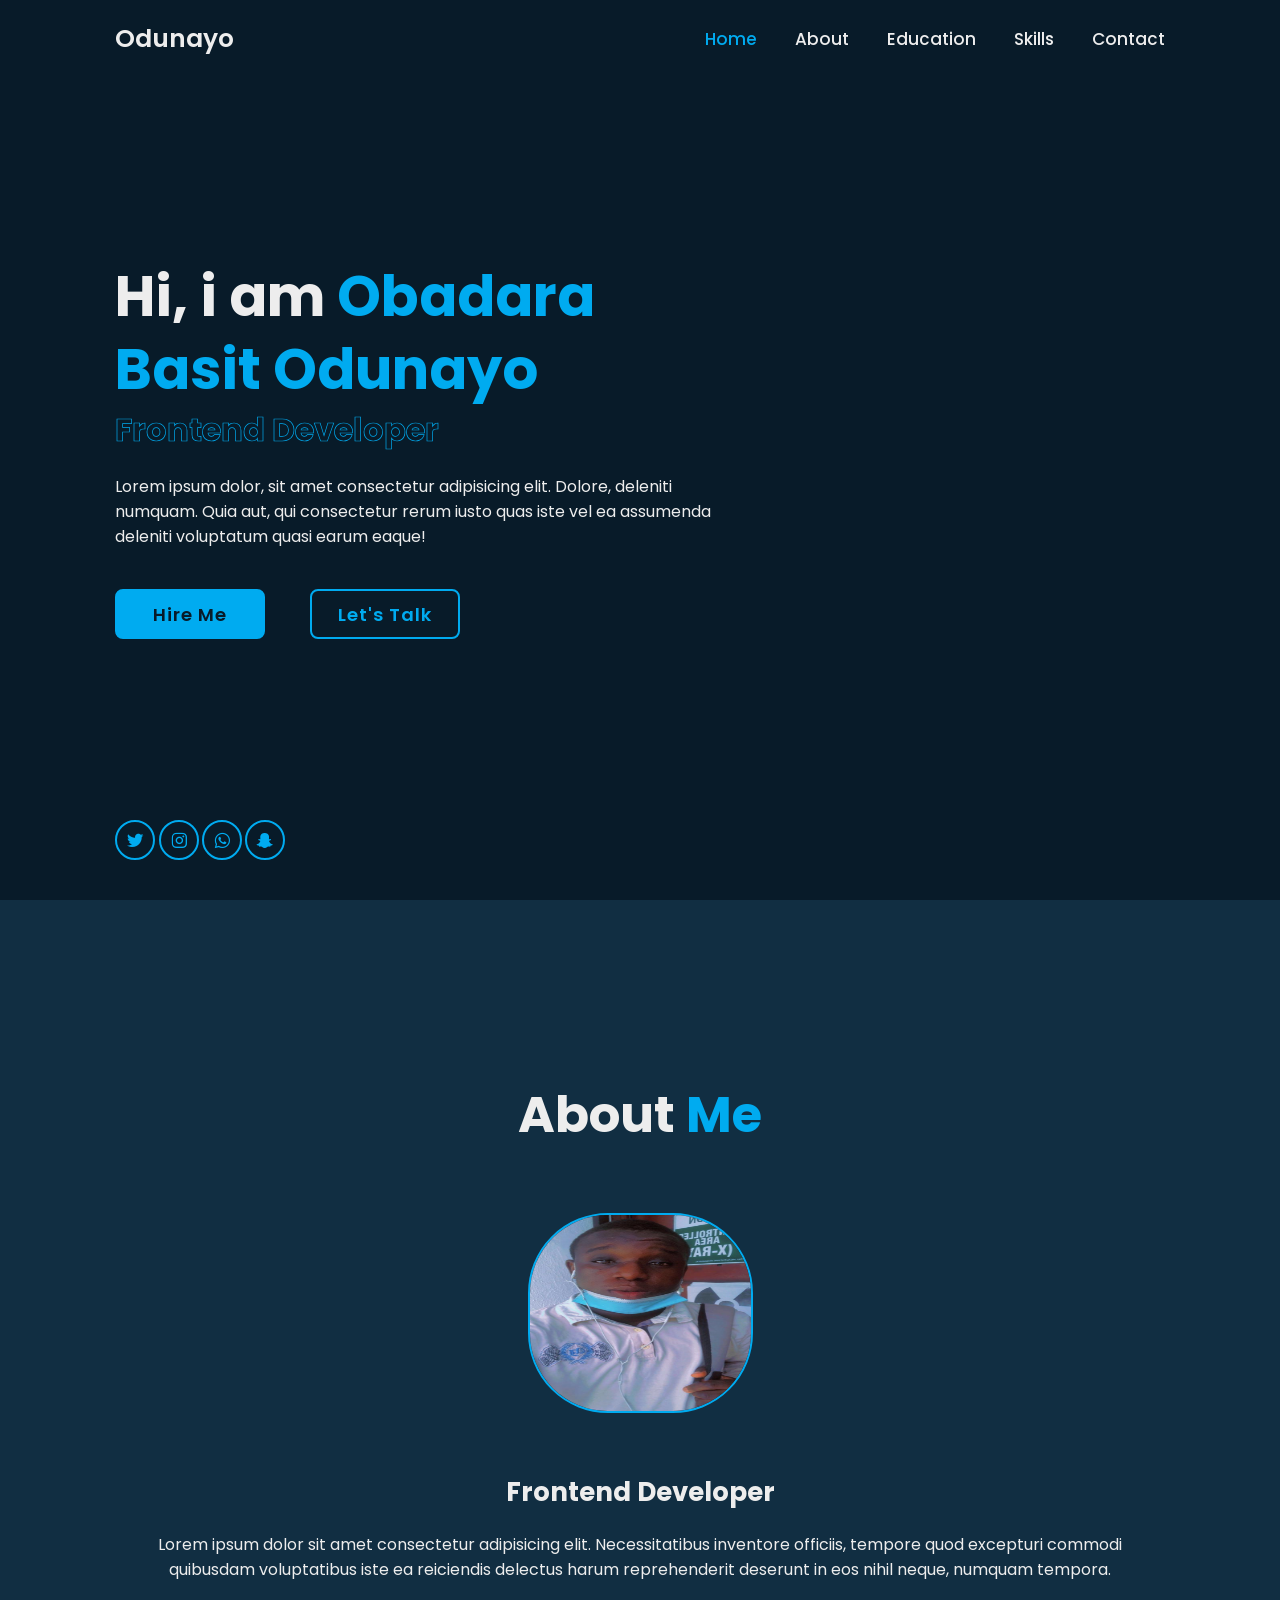
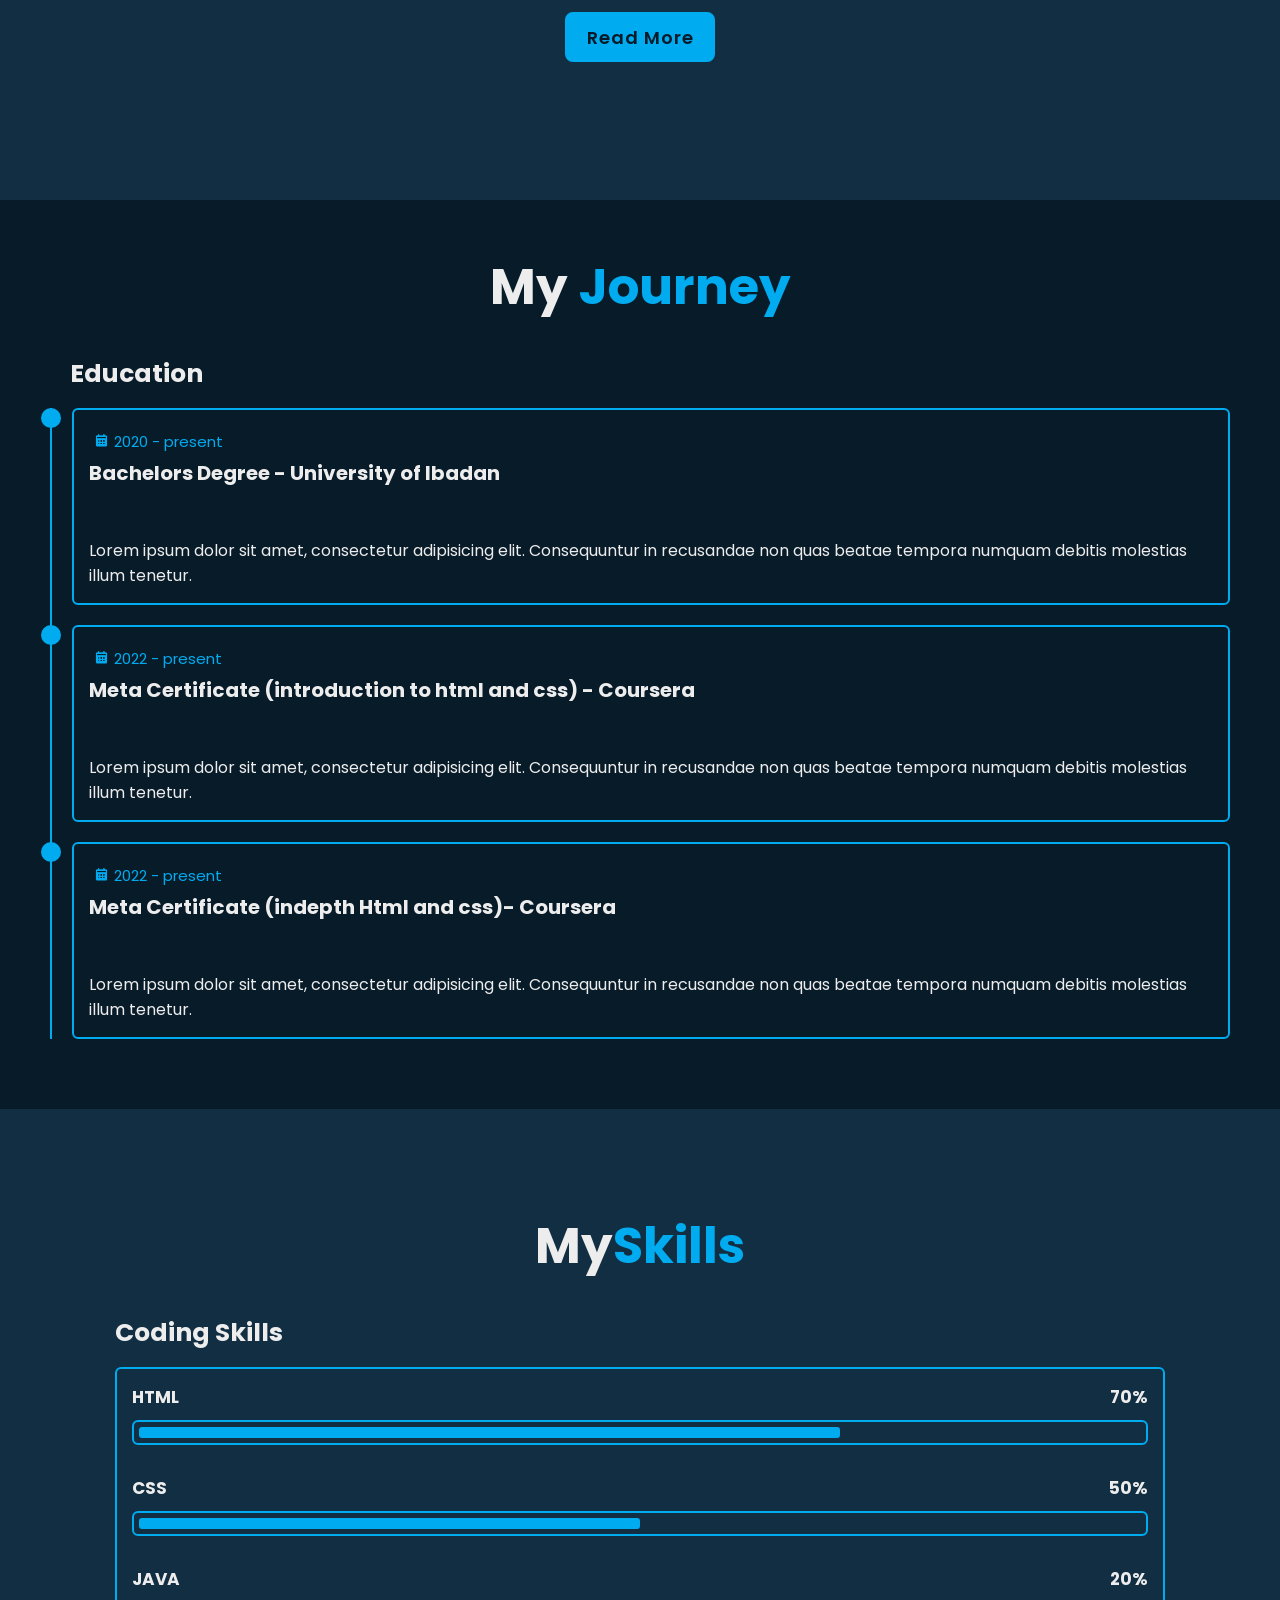
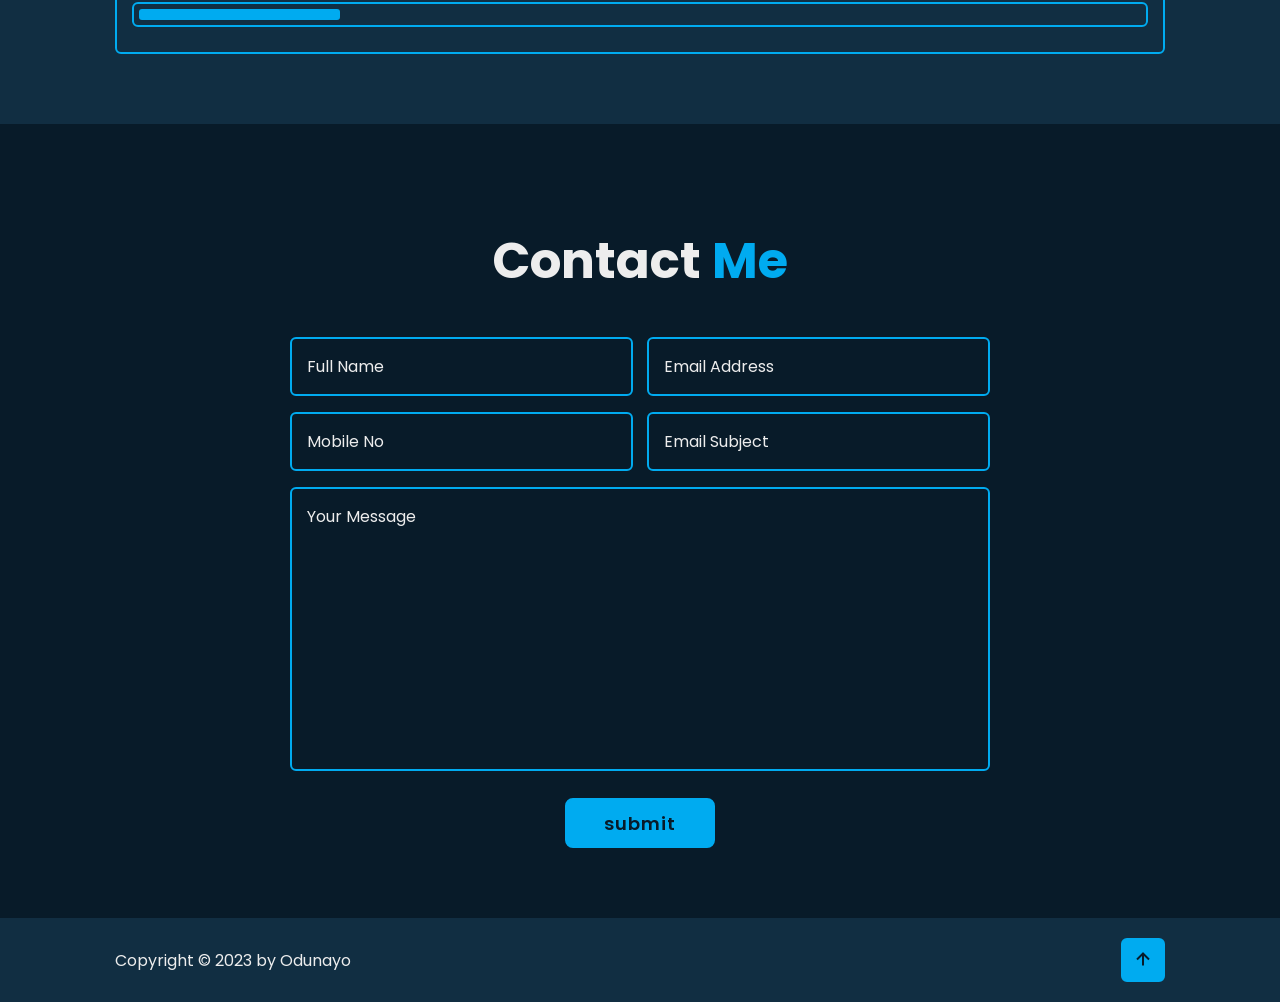
==== portfolio.html @ 90c18b75 "initial commit" ====
<!DOCTYPE html>
<html lang="en">

<head>
  <meta charset="utf-8" />
  <meta name="viewport" content="width=device-width, initial-scale=1.0" />
  <meta http-equiv="X-UA-Compatible" content="IE=edge" />
  <meta name="author" content="Obadara Basit" />
  <meta property="og:title" content="My bio" />
  <meta property="og:type" content="Website" />
  <meta property="og:image" content="saka.png" />
  <meta property="og:description" content="information about the author of the website" />

  <title>My portfolio page</title>
  <link rel="stylesheet" href="portfolio.css" />
  <!--box icons-->
  <link href="https://unpkg.com/boxicons@2.1.4/css/boxicons.min.css" rel="stylesheet" />
</head>

<body>
  <!--Header-->
  <header class="header">
    <a href="#" class="logo">Odunayo</a>

    <div class="bx bx-menu" id="menu-icon"></div>

    <nav class="navbar">
      <a href="#home" class="active">Home</a>
      <a href="#about">About</a>
      <a href="#education">Education</a>
      <a href="#skills">Skills</a>
      <a href="#contact">Contact</a>
    </nav>
  </header>

  <!--home section design-->
  <section class="home" id="home">
    <div class="home-content">
      <h1>Hi, i am <span>Obadara Basit Odunayo</span></h1>
      <div class="text-animate">
        <h3>Frontend Developer</h3>
      </div>
      <p>
        Lorem ipsum dolor, sit amet consectetur adipisicing elit. Dolore,
        deleniti numquam. Quia aut, qui consectetur rerum iusto quas iste vel
        ea assumenda deleniti voluptatum quasi earum eaque!
      </p>

      <div class="btn-box">
        <a href="#" class="btn">Hire Me</a>
        <a href="#" class="btn">Let's Talk</a>
      </div>
    </div>

    <div class="home-sci">
      <a href=" x.com/@OddDunayo" class="bx bxl-twitter"></a>
      <a href="#" class="bx bxl-instagram"></a>
      <a href=" whatsapp.com/08173701023" class="bx bxl-whatsapp"></a>
      <a href=" snapchat.com/@ODUNAYO6" class="bx bxl-snapchat"></a>
    </div>
  </section>

  <!--about section design-->
  <section class="about" id="about">
    <h2 class="heading">About <span>Me</span></h2>

    <div class="about-img">
      <img src="IMG-20230917-WA0005.jpg" width="200px" height="200px" alt="me" />
    </div>

    <div class="about-content">
      <h3>Frontend Developer</h3>
      <p>
        Lorem ipsum dolor sit amet consectetur adipisicing elit.
        Necessitatibus inventore officiis, tempore quod excepturi commodi
        quibusdam voluptatibus iste ea reiciendis delectus harum reprehenderit
        deserunt in eos nihil neque, numquam tempora.
      </p>
      <div class="btn-box btns">
        <a href="#" class="btn">Read More</a>
      </div>
    </div>
  </section>
  <!--education section design-->
  <section class="education" id="education">
    <h2 class="heading">My <span>Journey</span></h2>

    <div class="education-row">
      <div class="education-column">
        <h3 class="title">Education</h3>
        <div class="education-box">
          <div class="education-content">
            <div class="content">
              <div class="year">
                <i class="bx bxs-calendar"></i>2020 - present
              </div>
              <h3>Bachelors Degree - University of Ibadan</h3>
              <p>
                Lorem ipsum dolor sit amet, consectetur adipisicing elit.
                Consequuntur in recusandae non quas beatae tempora numquam
                debitis molestias illum tenetur.
              </p>
            </div>
          </div>

          <div class="education-content">
            <div class="content">
              <div class="year">
                <i class="bx bxs-calendar"></i>2022 - present
              </div>
              <h3>
                Meta Certificate (introduction to html and css) - Coursera
              </h3>
              <p>
                Lorem ipsum dolor sit amet, consectetur adipisicing elit.
                Consequuntur in recusandae non quas beatae tempora numquam
                debitis molestias illum tenetur.
              </p>
            </div>
          </div>

          <div class="education-content">
            <div class="content">
              <div class="year">
                <i class="bx bxs-calendar"></i>2022 - present
              </div>
              <h3>Meta Certificate (indepth Html and css)- Coursera</h3>
              <p>
                Lorem ipsum dolor sit amet, consectetur adipisicing elit.
                Consequuntur in recusandae non quas beatae tempora numquam
                debitis molestias illum tenetur.
              </p>
            </div>
          </div>
        </div>
      </div>
    </div>
  </section>

  <!--skill section design-->
  <section class="skills" id="skills">
    <h2 class="heading">My<span>Skills</span></h2>

    <div class="skills-row">
      <div class="skills-column">
        <h3 class="title">Coding Skills</h3>

        <div class="skills-box">
          <div class="skills-content">

            <div class="progress">
              <h3>HTML <span>70%</span></h3>
              <div class="bar"><span></span></div>
            </div>

            <div class="progress">
              <h3>CSS <span>50%</span></h3>
              <div class="bar"><span></span></div>
            </div>

            <div class="progress">
              <h3>JAVA <span>20%</span></h3>
              <div class="bar"><span></span></div>
            </div>
          </div>
        </div>
      </div>
    </div>
  </section>
  <!--Contact section design-->
  <section class="contact" id="contact">
    <h2 class="heading">Contact <span>Me</span></h2>

    <form action="#">
      <div class="input-box">
        <div class="input-field">
          <input type="text" placeholder="Full Name" required />
          <span class="focus"></span>
        </div>
        <div class="input-field">
          <input type="email" placeholder="Email Address" required />
          <span class="focus"></span>
        </div>
        <div class="input-field">
          <input type="number" placeholder="Mobile No" required />
          <span class="focus"></span>
        </div>
        <div class="input-field">
          <input type="text" placeholder="Email Subject" required />
          <span class="focus"></span>
        </div>
      </div>

      <div class="textarea-field">
        <textarea name="" id="" cols="30" rows="10" placeholder="Your Message" required></textarea>
        <span class="focus"> </span>
      </div>

      <div class="btn-box btns">
        <button type="submit" class="btn">submit</button>
      </div>
    </form>
  </section>
  <!--Footer section design-->
  <footer class="footer">
    <div class="footer-text">
      <p>Copyright &copy; 2023 by Odunayo</p>
    </div>
    <div class="footer-iconTop">
      <a href="#"><i class='bx bx-up-arrow-alt'></i></a>
    </div>
  </footer>

  <script src="portfolio.js"></script>
</body>

</html>
---- portfolio.css ----
@import url("htpps://fonts.googleapis.com/css2?family=Poppins:wght@300;400;500;600;700;800;900&display=swap");

* {
  margin: 0;
  padding: 0;
  box-sizing: border-box;
  text-decoration: none;
  border: none;
  outline: none;
  scroll-behavior: smooth;
  font-family: "Poppins", sans-serif;
}

:root {
  --bg-color: #081b29;
  --second-bg-color: #112e42;
  --text-color: #ededed;
  --main-color: #00abf0;
}

html {
  font-size: 62.5%;
  overflow-x: hidden;
}

body {
  background: var(--bg-color);
  color: var(--text-color);
}

.header {
  position: fixed;
  top: 0;
  left: 0;
  width: 100%;
  padding: 2rem 9%;
  background-color: transparent;
  display: flex;
  justify-content: space-between;
  align-items: center;
  z-index: 100%;
  transition: .3s;
}

.header.sticky {
  background: var(--bg-color);
}

.logo {
  font-size: 2.5rem;
  color: var(--text-color);
  font-weight: 600;
}

.navbar a {
  font-size: 1.7rem;
  color: var(--text-color);
  font-weight: 500;
  margin-left: 3.5rem;
  transition: 0.3s;
}

.navbar a:hover,
.navbar a.active {
  color: var(--main-color);
}

#menu-icon {
  font-size: 3.6rem;
  color: var(--text-color);
  cursor: pointer;
  display: none;
}

section {
  min-height: 100vh;
  padding: 10rem 9% 2rem;
}

.home {
  display: flex;
  align-items: center;
  padding: 0 9%;
}

.home-content {
  max-width: 60rem;
}

.home-content h1 {
  font-size: 5.6rem;
  font-weight: 700;
  line-height: 1.3;
}

.home-content .text-animate {
  position: relative;
  width: 32.8rem;
}

.home-content .text-animate h3 {
  font-size: 3.2rem;
  font-weight: 700;
  color: transparent;
  -webkit-text-stroke: 0.7px var(--main-color);
}

.home-content p {
  font-size: 1.6rem;
  margin: 2rem 0 4rem;
}

.btn-box {
  position: relative;
  display: flex;
  justify-content: space-between;
  width: 34.5rem;
  height: 5rem;
}

.btn-box .btn {
  position: relative;
  justify-content: center;
  display: inline-flex;
  align-items: center;
  width: 15rem;
  height: 100%;
  background-color: var(--main-color);
  border: 0.2rem solid var(--main-color);
  border-radius: 0.8rem;
  font-size: 1.8rem;
  font-weight: 600;
  letter-spacing: 0.1rem;
  color: var(--bg-color);
  z-index: 1;
  overflow: hidden;
  transition: 0.5s;
}

.btn-box .btn:hover {
  color: var(--main-color);
}

.btn-box .btn:nth-child(2) {
  background: transparent;
  color: var(--main-color);
}

.btn-box .btn:nth-child(2):hover {
  background: var(--bg-color);
}

.btn-box .btn:nth-child(2)::before {
  background-color: var(--main-color);
}

.btn-box .btn::before {
  content: "";
  position: absolute;
  top: 0;
  left: 0;
  width: 0;
  height: 100%;
  background: var(--bg-color);
  z-index: -1;
  transition: 0.5s;
}

.btn-box .btn:hover::before {
  width: 100%;
}

.home-sci {
  position: absolute;
  bottom: 4rem;
  width: 170px;
  display: flex;
  justify-content: space-between;
}

.home-sci a {
  position: relative;
  display: inline-flex;
  justify-content: center;
  align-items: center;
  width: 40px;
  height: 40px;
  border: 0.2rem solid var(--main-color);
  border-radius: 50%;
  background: transparent;
  font-size: 20px;
  color: var(--main-color);
  z-index: 1;
  overflow: hidden;
  transition: 0.5s;
}

.home-sci a:hover {
  color: var(--bg-color);
}

.about {
  display: flex;
  justify-content: center;
  align-items: center;
  flex-direction: column;
  gap: 2rem;
  background: var(--second-bg-color);
  padding-bottom: 6rem;
}

.heading {
  font-size: 5rem;
  margin-bottom: 3rem;
  text-align: center;
}

span {
  color: var(--main-color);
}

.about-img {
  position: relative;
  width: 25rem;
  height: 25rem;
  border-radius: 50%;
  display: flex;
  justify-content: center;
  align-items: center;
}

.about-img img {
  width: 90%;
  border-radius: 80px;
  border: 0.2rem solid var(--main-color);
  margin-bottom: 3rem;
}

.about-content {
  text-align: center;
}

.about-content h3 {
  font-size: 2.6rem;
}

.about-content p {
  font-size: 1.6rem;
  margin: 2rem 0 3rem;
}

.btn-box.btns {
  display: inline-block;
  width: 15rem;
}

.btn-box.btns a::before {
  background: var(--second-bg-color);
}

.education {
  display: flex;
  justify-content: center;
  align-items: center;
  flex-direction: column;
  min-height: auto;
  padding: 5rem;
}

.education .education-row {
  display: flex;
  flex-wrap: wrap;
  gap: 5rem;
}

.education-row .education-column {
  flex: 1 1 40rem;
}

.education-column .title {
  font-size: 2.5rem;
  margin: 0 0 1.5rem 2rem;
}

.education-column .education-box {
  border-left: 0.2rem solid var(--main-color);
}

.education-box .education-content {
  position: relative;
  padding-left: 2rem;
}

.education-box .education-content::before {
  content: "";
  position: absolute;
  top: 0;
  width: 2rem;
  height: 2rem;
  left: -1.1rem;
  background: var(--main-color);
  border-radius: 50%;
}

.education-content .content {
  position: relative;
  padding: 1.5rem;
  border: 0.2rem solid var(--main-color);
  border-radius: 0.6rem;
  margin-bottom: 2rem;
}

.education-content .content::before {
  content: "";
  position: absolute;
  top: 0;
  left: 0;
  width: 0;
  height: 100%;
  background: var(--second-bg-color);
  z-index: -1;
  transition: 0.5s;
}

.education-content .content:hover::before {
  width: 100%;
}

.education-content .content .year {
  font-size: 1.5rem;
  color: var(--main-color);
  padding: 0.5rem;
}

.education-content .content .year i {
  padding-right: 0.5rem;
}

.education-content .content h3 {
  font-size: 2rem;
}

.education-content .content p {
  font-size: 1.6rem;
  padding-top: 5rem;
}

.skills {
  min-height: auto;
  padding-bottom: 7rem;
  background: var(--second-bg-color);
}

.skills .skills-row {
  display: flex;
  flex-wrap: wrap;
  gap: 5rem;
}

.skills-row .skills-column {
  flex: 1 1 40rem;
}

.skills-column .title {
  font-size: 2.5rem;
  margin: 0 0 1.5rem;
}

.skills-box .skills-content {
  position: relative;
  border: 0.2rem solid var(--main-color);
  border-radius: 0.6rem;
  padding: 0.5rem 1.5rem;
}

.skills-content .progress {
  padding: 1rem 0;
}

.skills-content .progress h3 {
  font-size: 1.7rem;
  display: flex;
  justify-content: space-between;
}

.skills-content .progress h3 span {
  color: var(--text-color);
}

.skills-content .progress .bar {
  height: 2.5rem;
  border-radius: 0.6rem;
  border: 0.2rem solid var(--main-color);
  padding: 0.5rem;
  margin: 1rem 0;
}

.skills-content .progress .bar span {
  display: block;
  height: 100%;
  border-radius: 0.3rem;
  background: var(--main-color);
}

.skills-column:nth-child(1) .skills-content .progress:nth-child(1) .bar span {
  width: 70%;
}

.skills-column:nth-child(1) .skills-content .progress:nth-child(2) .bar span {
  width: 50%;
}

.skills-column:nth-child(1) .skills-content .progress:nth-child(3) .bar span {
  width: 20%;
}

.contact {
  min-height: auto;
  padding-bottom: 7rem;
}

.contact form {
  max-width: 70rem;
  margin: 0 auto;
  text-align: center;
}

.contact form .input-box {
  position: relative;
  display: flex;
  justify-content: space-between;
  flex-wrap: wrap;
}

.contact form .input-box .input-field {
  position: relative;
  width: 49%;
  margin: 0.8rem 0;
}

.contact form .input-box .input-field input,
.contact form .textarea-field textarea {
  width: 100%;
  height: 100%;
  padding: 1.5rem;
  font-size: 1.6rem;
  color: var(--text-color);
  background: transparent;
  border-radius: 0.6rem;
  border: 0.2rem solid var(--main-color);
}

.contact form .input-box .input-field input::placeholder,
.contact form .textarea-field textarea::placeholder {
  color: var(--text-color);
}

.contact form .textarea-field {
  position: relative;
  margin: 0.8rem 0 2.7rem;
  display: flex;
}

.contact form .textarea-field textarea {
  resize: none;
}

.contact form .btn-box.btns .btn {
  cursor: pointer;
}

.footer {
  display: flex;
  justify-content: space-between;
  align-items: center;
  flex-wrap: wrap;
  padding: 2rem 9%;
  background: var(--second-bg-color);
}

.footer-text p {
  font-size: 1.6rem;
}

.footer-iconTop a {
  position: relative;
  display: inline-flex;
  justify-content: center;
  align-items: center;
  padding: 0.8rem;
  background: var(--main-color);
  border: 0.2rem solid var(--main-color);
  border-radius: 0.6rem;
}

.footer-iconTop a i {
  font-size: 2.4rem;
  color: var(--bg-color);
}
/* BREAKPOINTS */
@media (max-width: 1200px){
  html {
    font-size: 55%;
  }
}
@media (max-width: 991px){
  header {
    padding: 2rem 4%;
  }
  section{
    padding: 10rem 4% 2rem;
  }
  .home{
    padding: 0 4%;
  }
  .footer{
    padding: 2rem 4%;
  }
 }
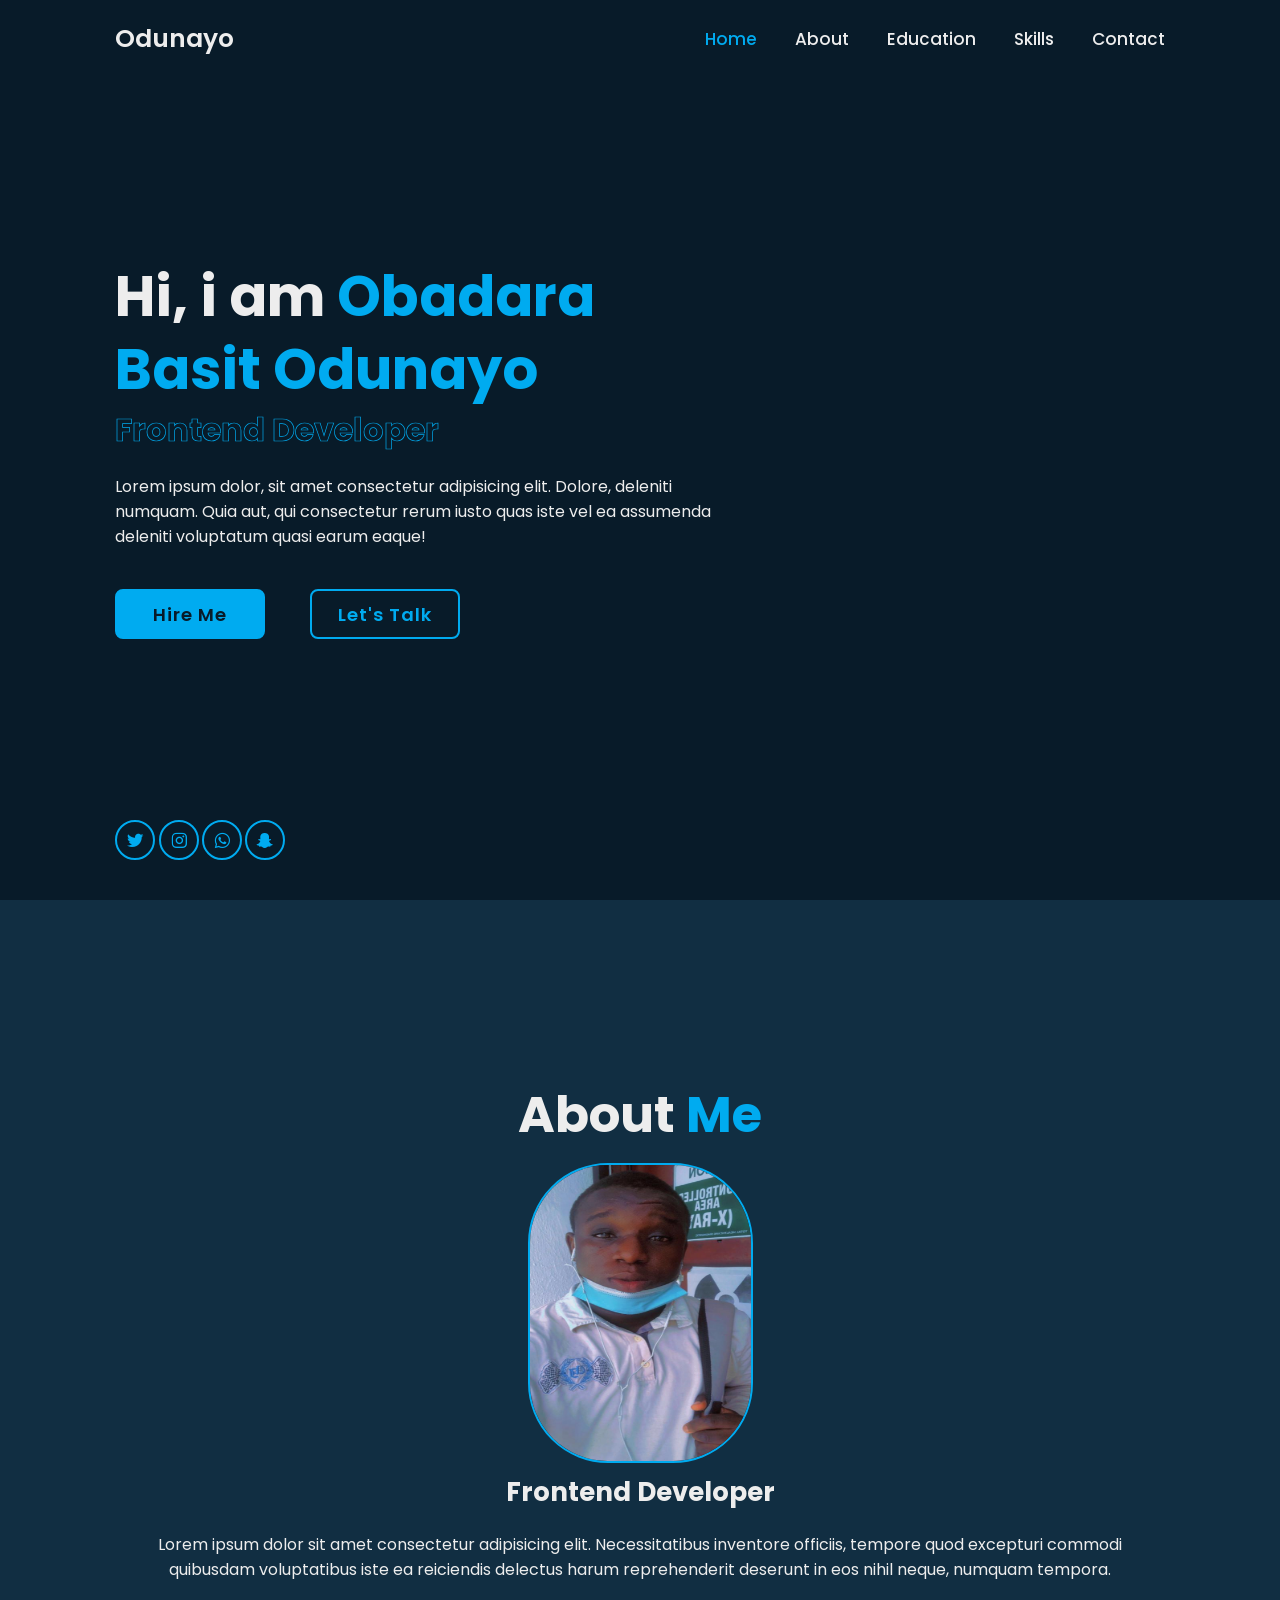
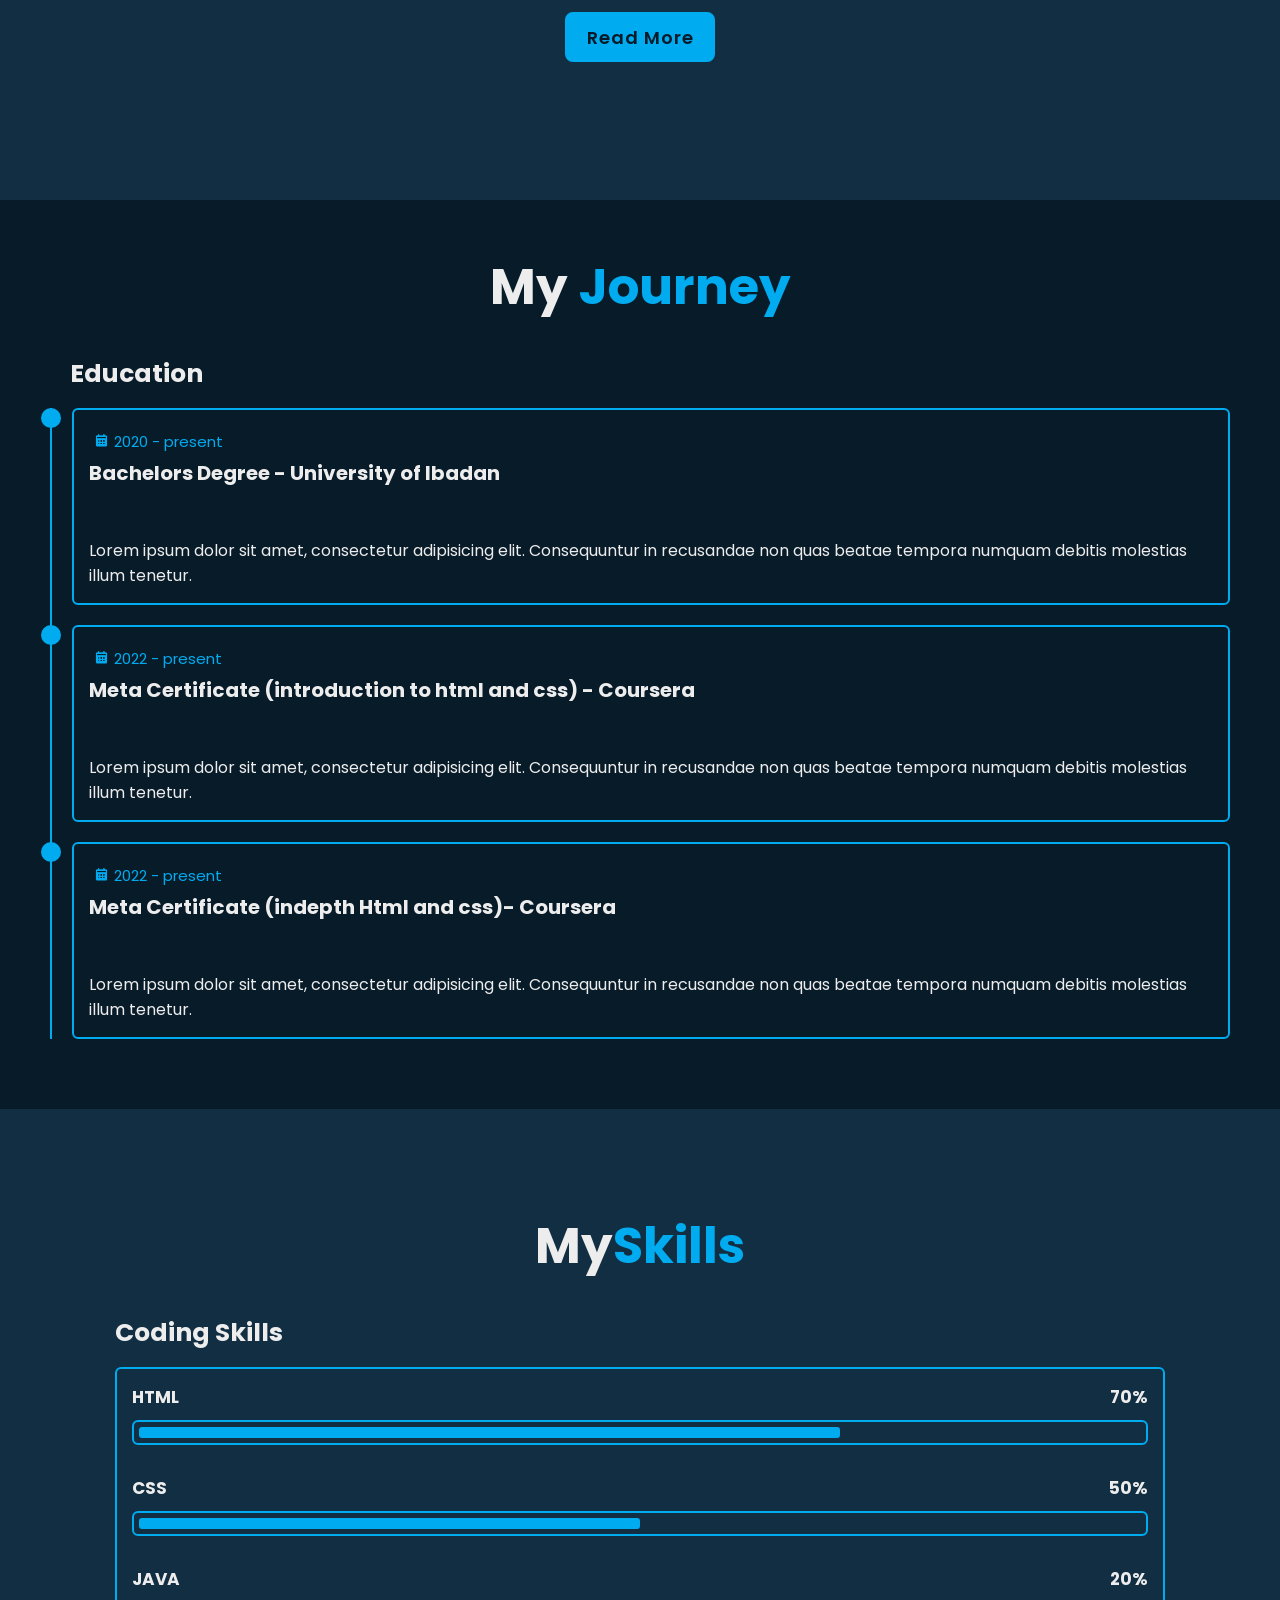
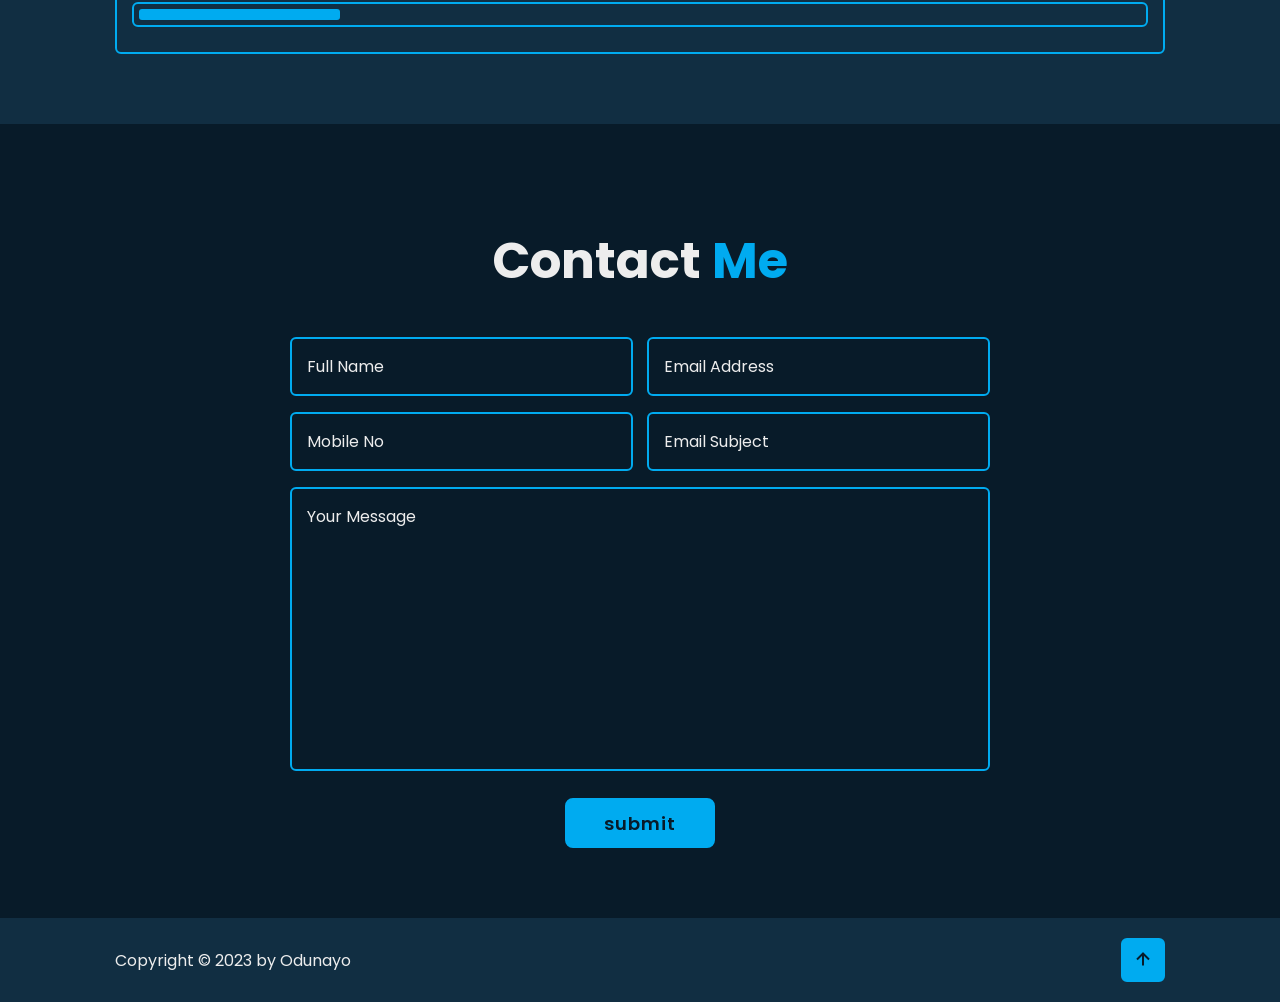
==== commit e4cd2bad: "Finalizing portfolio updates" ====
--- a/portfolio.html
+++ b/portfolio.html
@@ -53,10 +53,10 @@
     </div>
 
     <div class="home-sci">
-      <a href=" x.com/@OddDunayo" class="bx bxl-twitter"></a>
+      <a href="#" class="bx bxl-twitter"></a>
       <a href="#" class="bx bxl-instagram"></a>
-      <a href=" whatsapp.com/08173701023" class="bx bxl-whatsapp"></a>
-      <a href=" snapchat.com/@ODUNAYO6" class="bx bxl-snapchat"></a>
+      <a href="#" class="bx bxl-whatsapp"></a>
+      <a href="#" class="bx bxl-snapchat"></a>
     </div>
   </section>
 
@@ -65,7 +65,7 @@
     <h2 class="heading">About <span>Me</span></h2>
 
     <div class="about-img">
-      <img src="IMG-20230917-WA0005.jpg" width="200px" height="200px" alt="me" />
+      <img src="IMG-20230917-WA0005.jpg" width="200px" height="300px" alt="me" />
     </div>
 
     <div class="about-content">
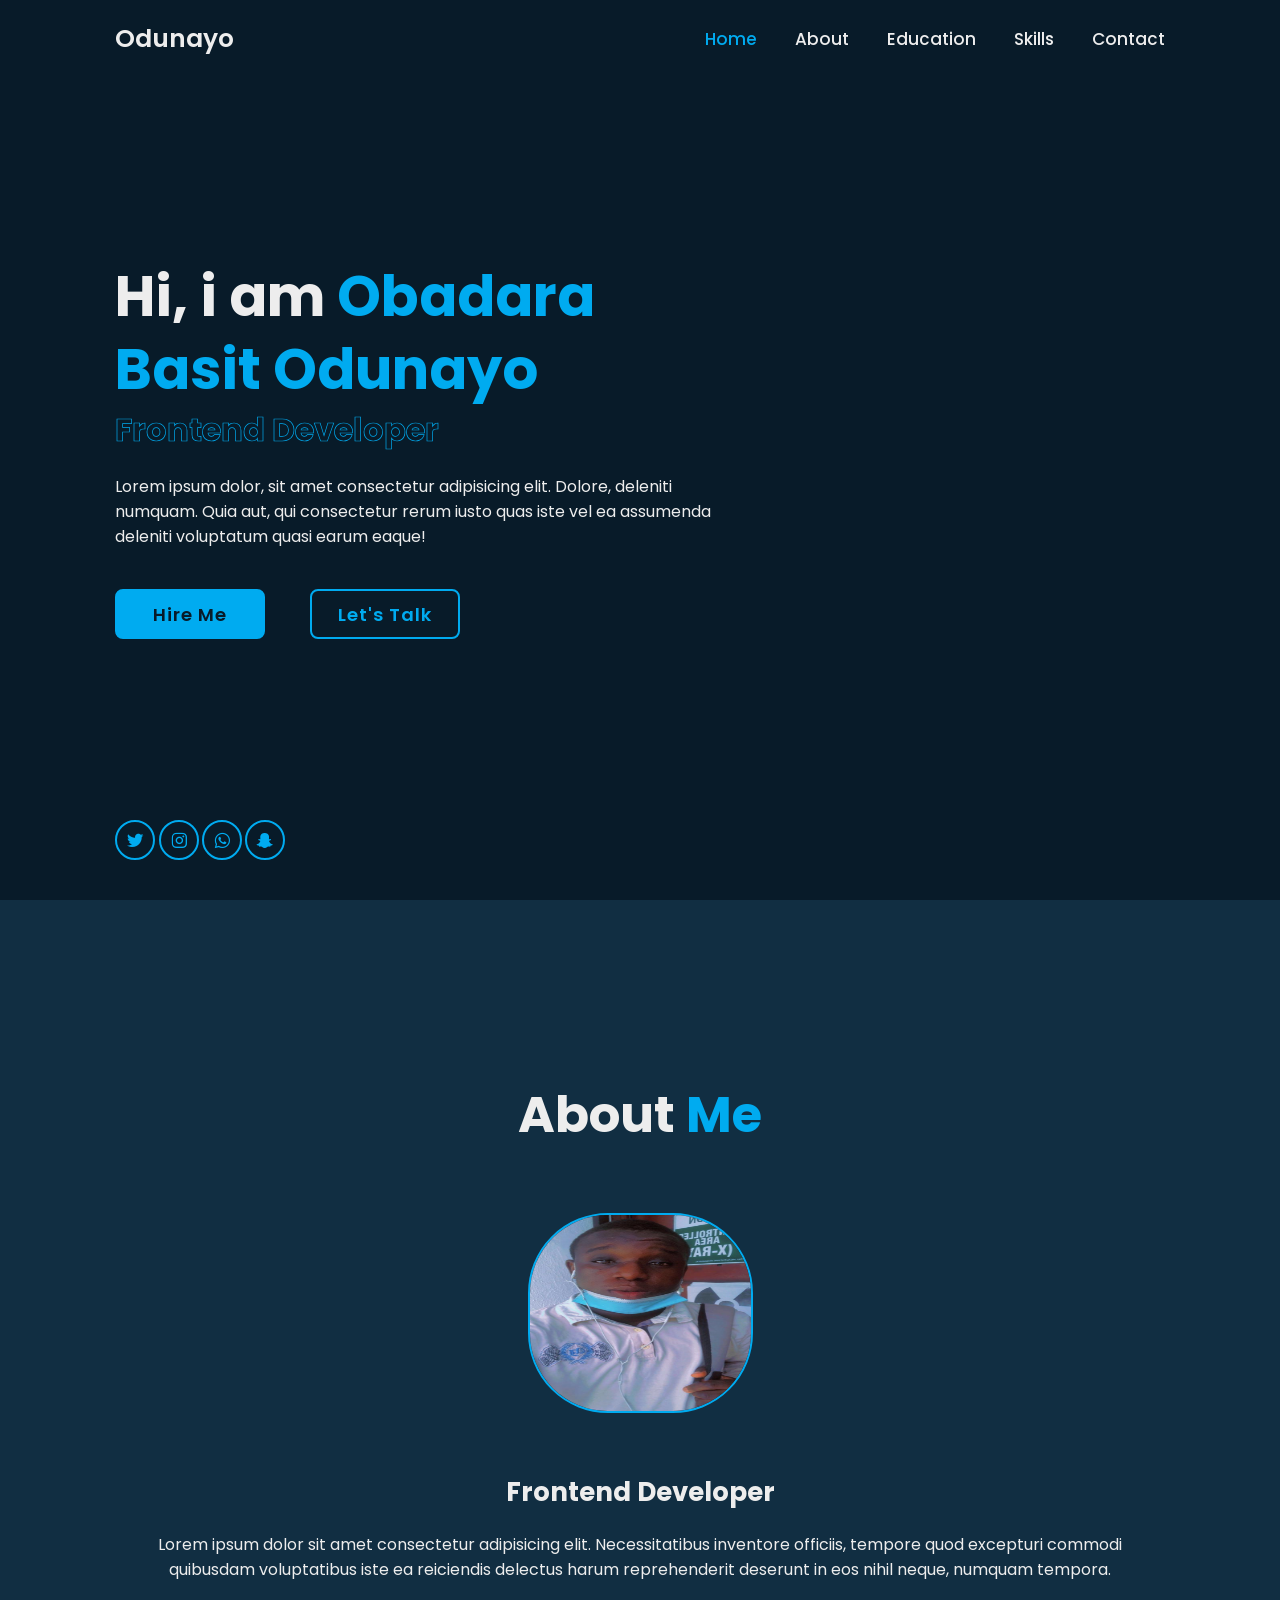
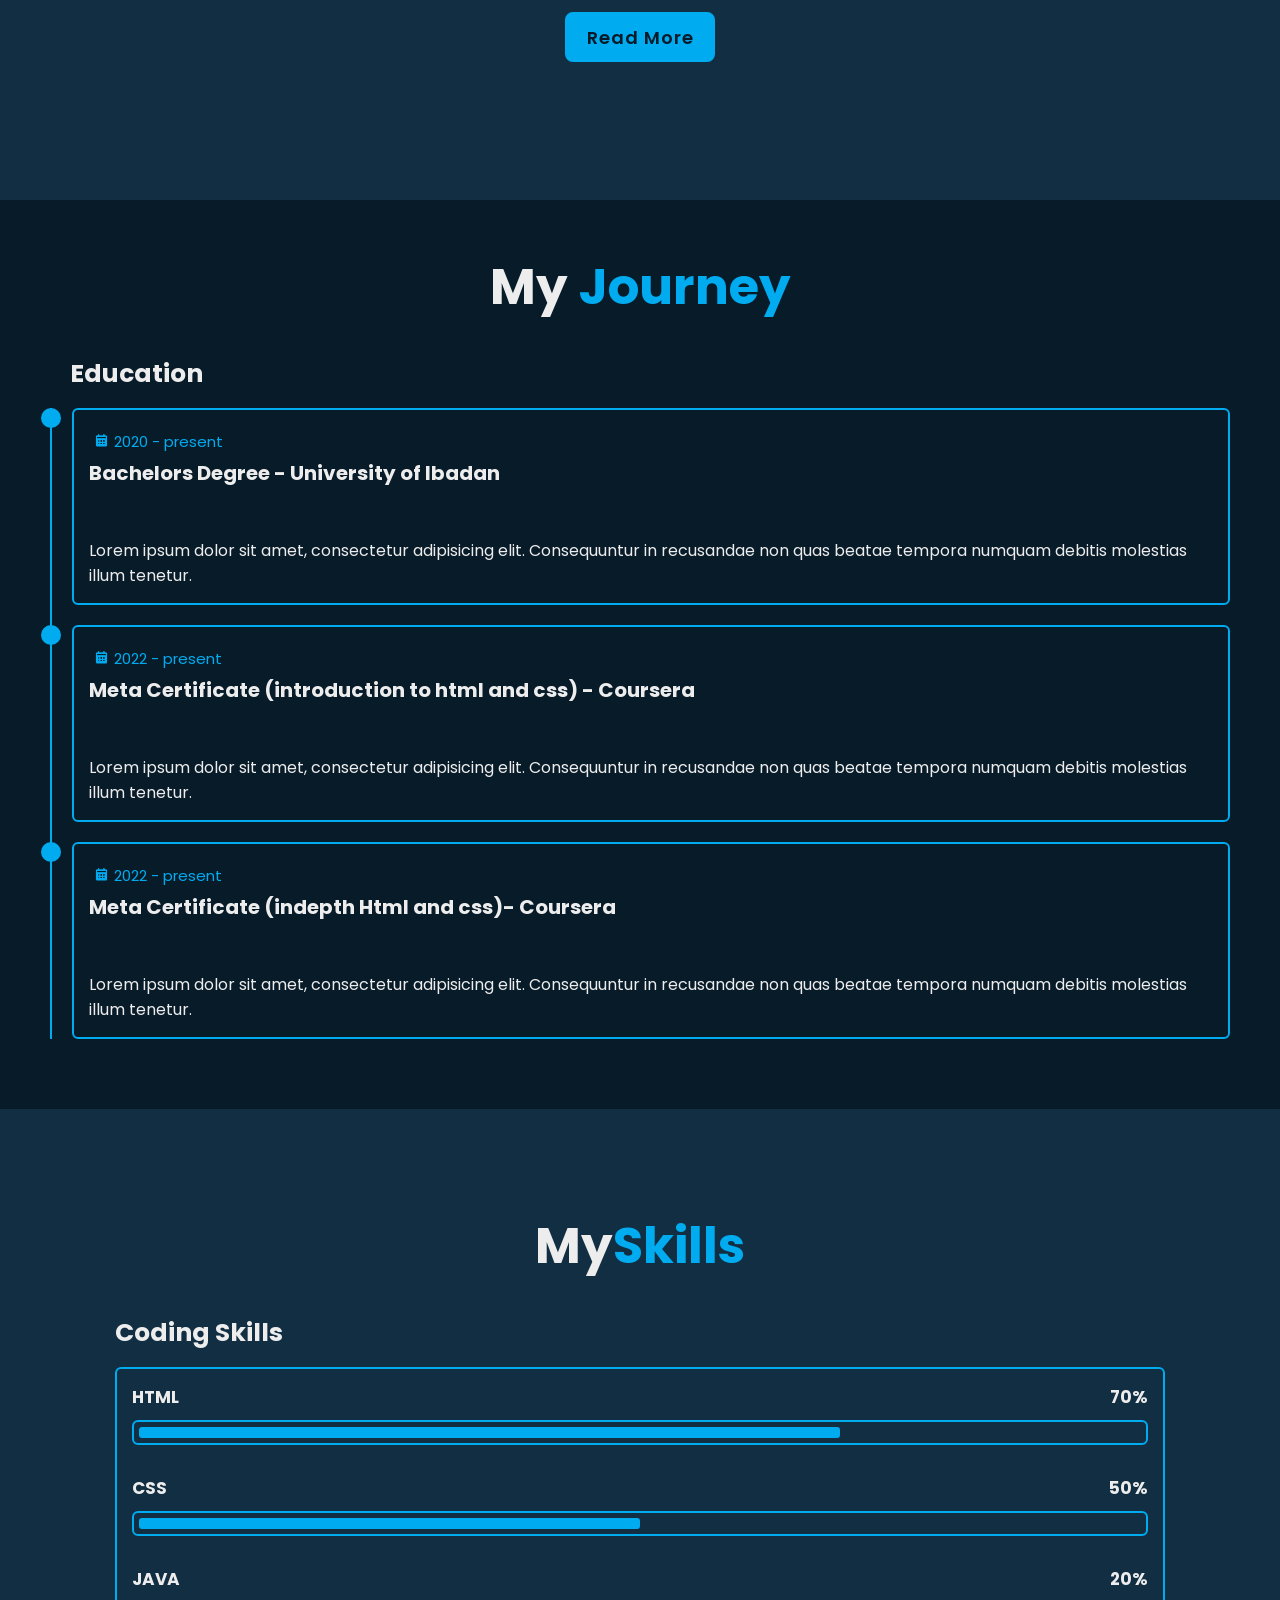
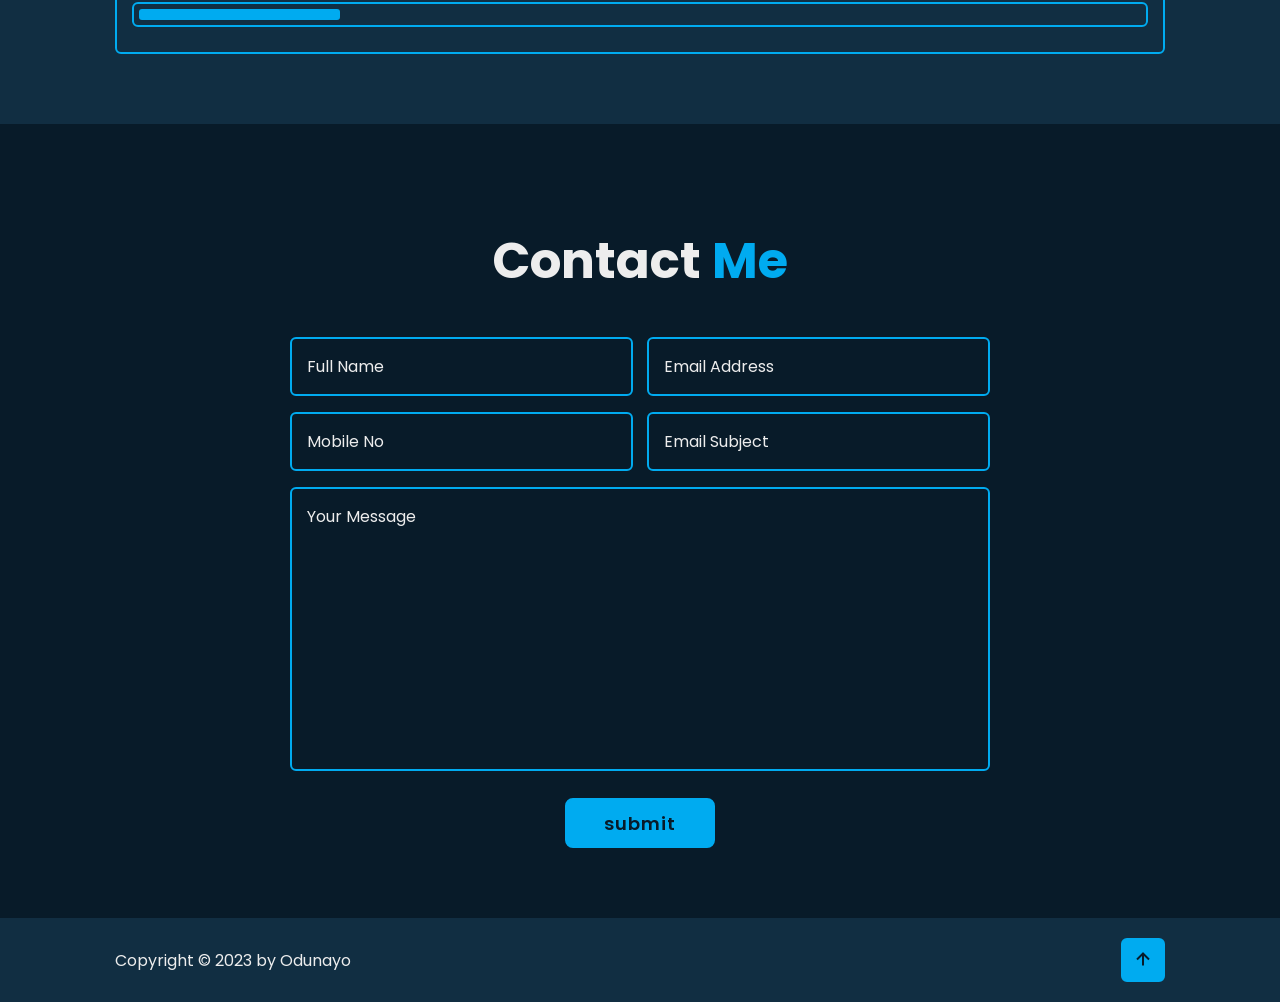
==== commit b3c039fe: "made changes to links" ====
--- a/portfolio.html
+++ b/portfolio.html
@@ -53,9 +53,9 @@
     </div>
 
     <div class="home-sci">
-      <a href="#" class="bx bxl-twitter"></a>
+      <a href="x.com/@OddDUnayo" class="bx bxl-twitter"></a>
       <a href="#" class="bx bxl-instagram"></a>
-      <a href="#" class="bx bxl-whatsapp"></a>
+      <a href="whatsapp.com/08173701023" class="bx bxl-whatsapp"></a>
       <a href="#" class="bx bxl-snapchat"></a>
     </div>
   </section>
@@ -65,7 +65,7 @@
     <h2 class="heading">About <span>Me</span></h2>
 
     <div class="about-img">
-      <img src="IMG-20230917-WA0005.jpg" width="200px" height="300px" alt="me" />
+      <img src="IMG-20230917-WA0005.jpg" width="200px" height="200px" alt="me" />
     </div>
 
     <div class="about-content">
